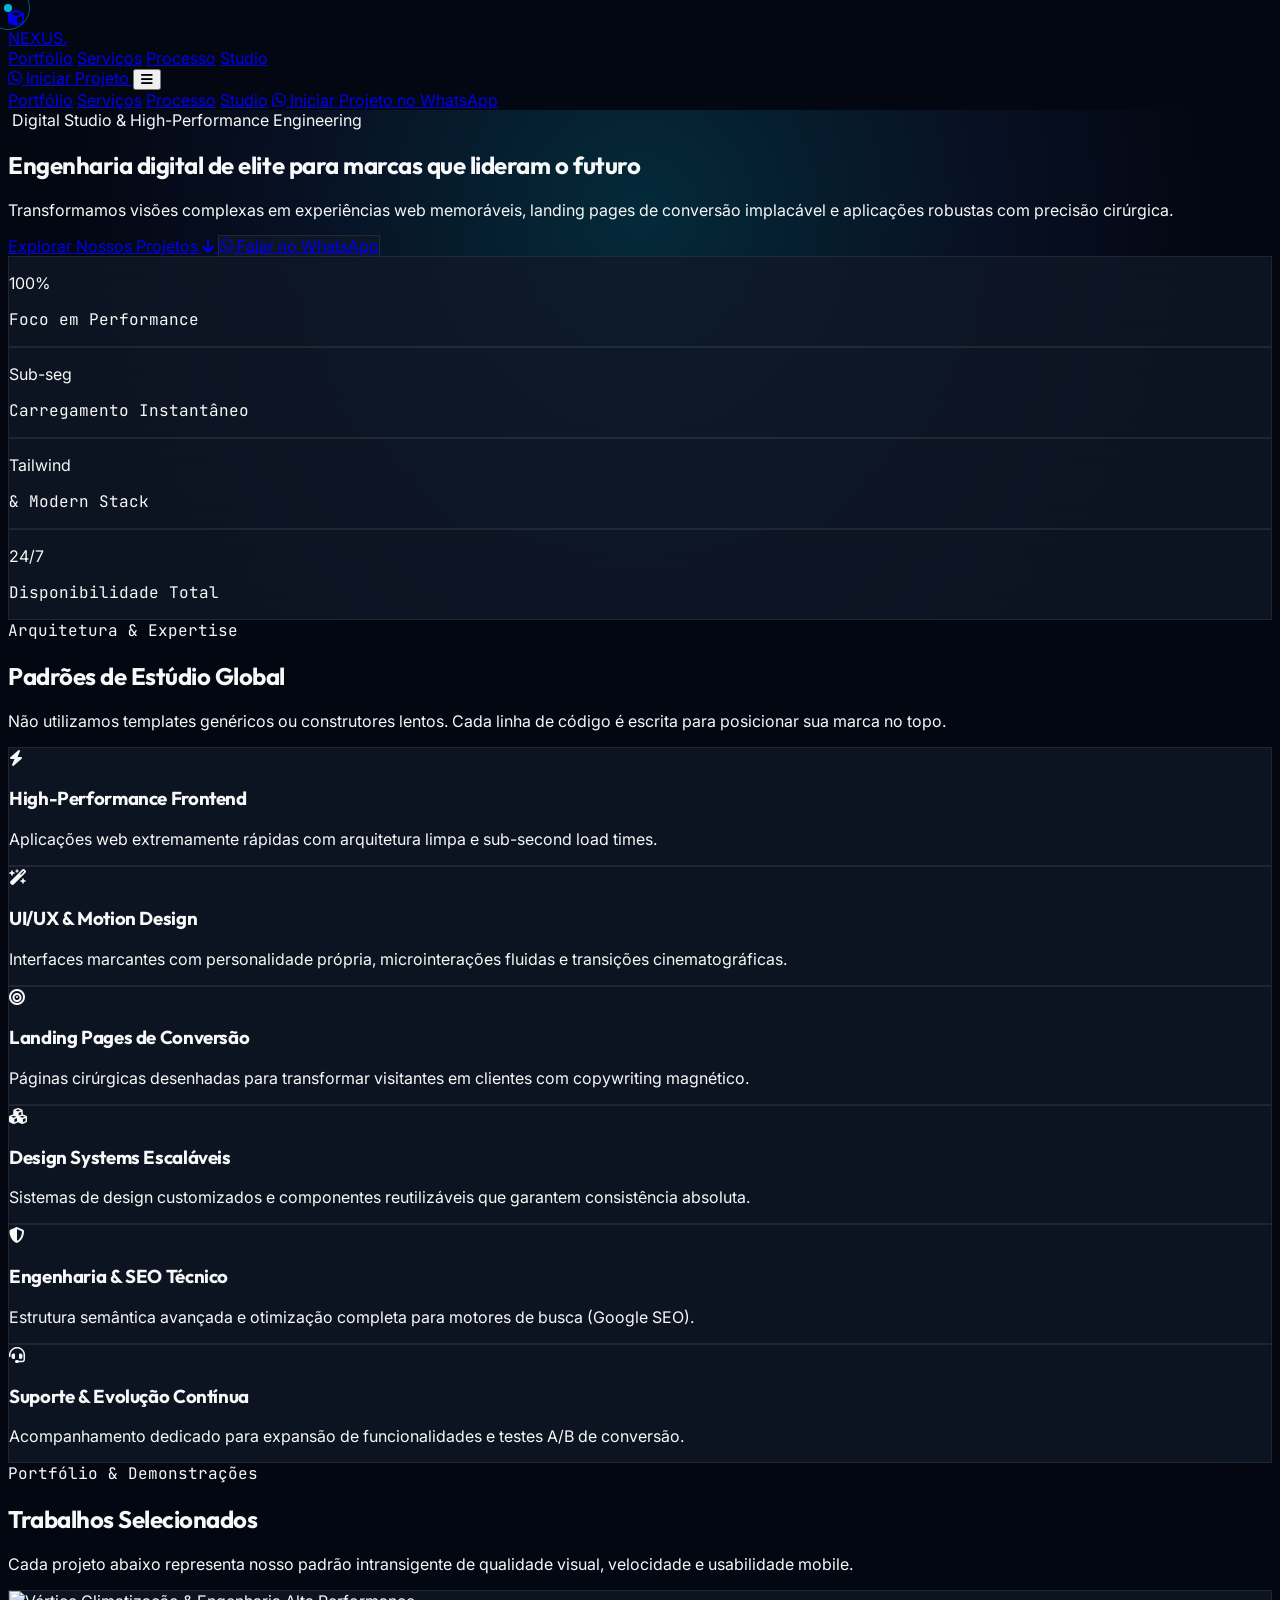
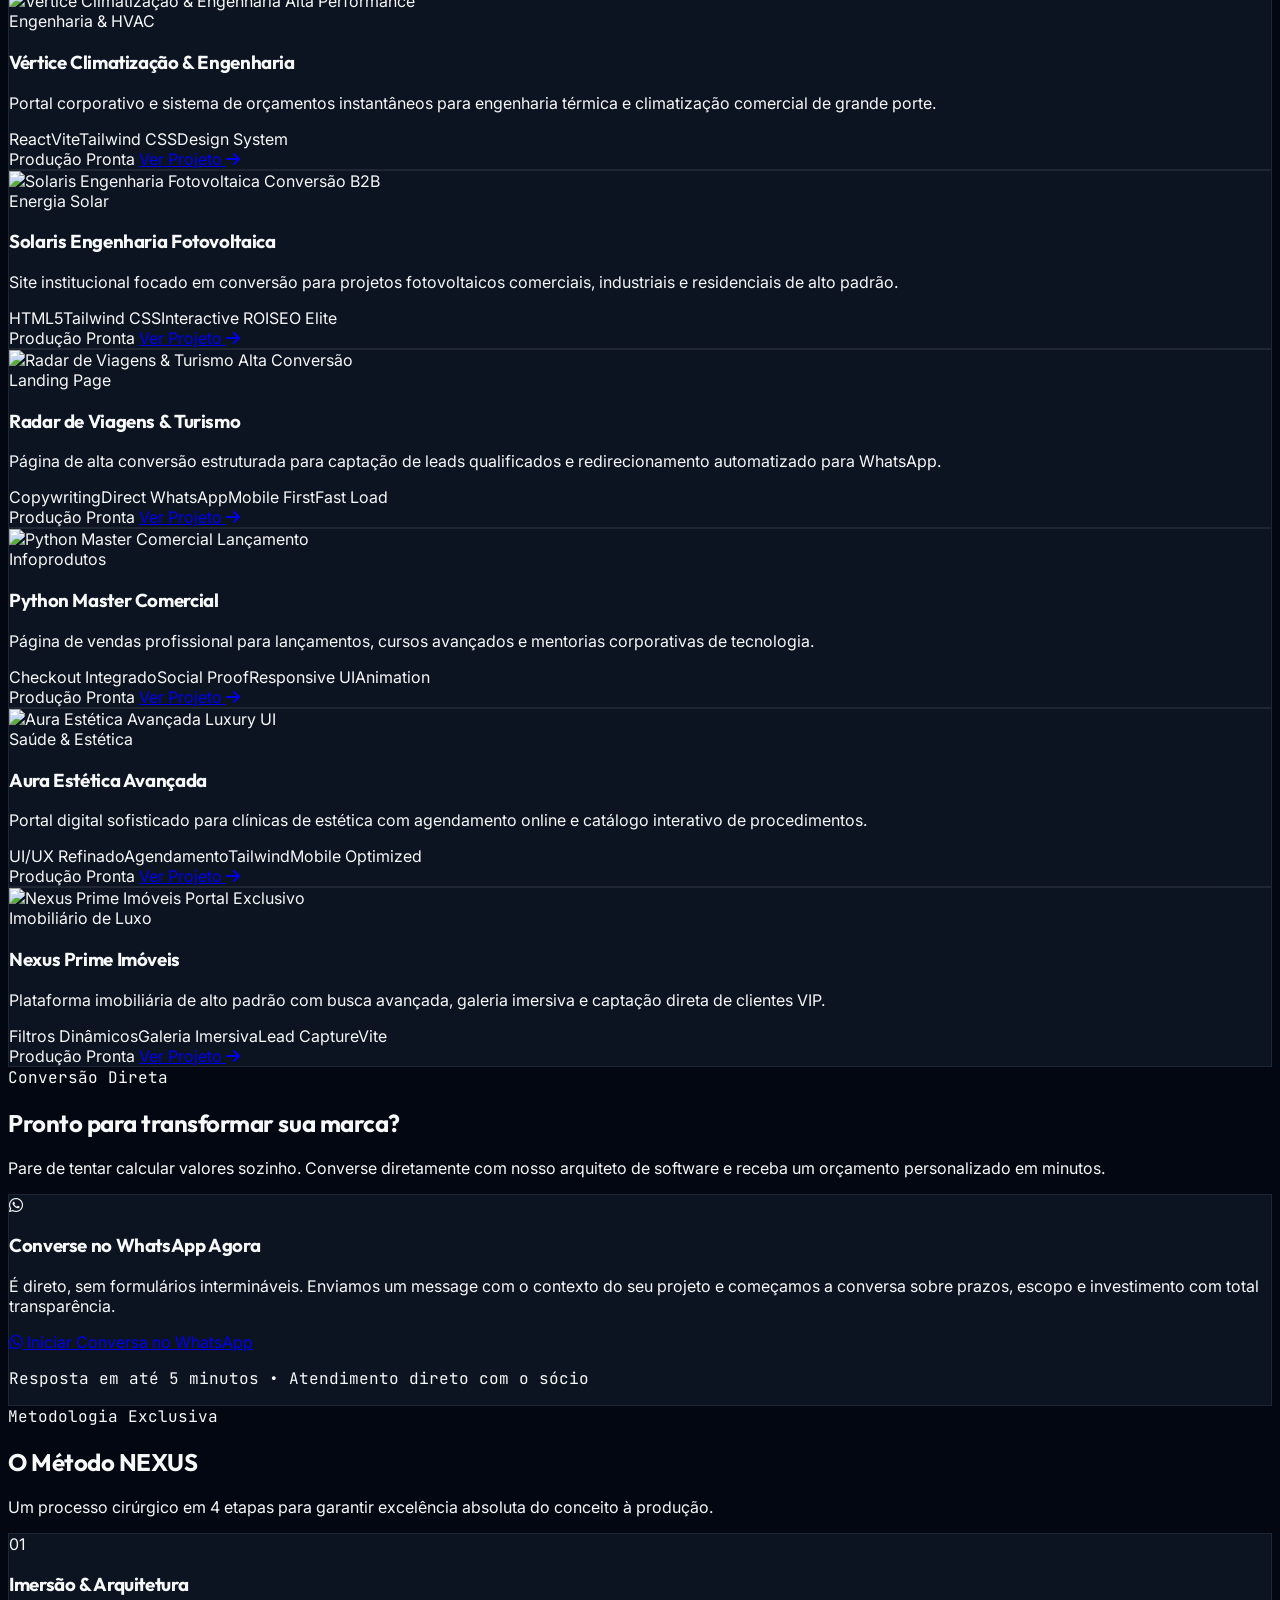
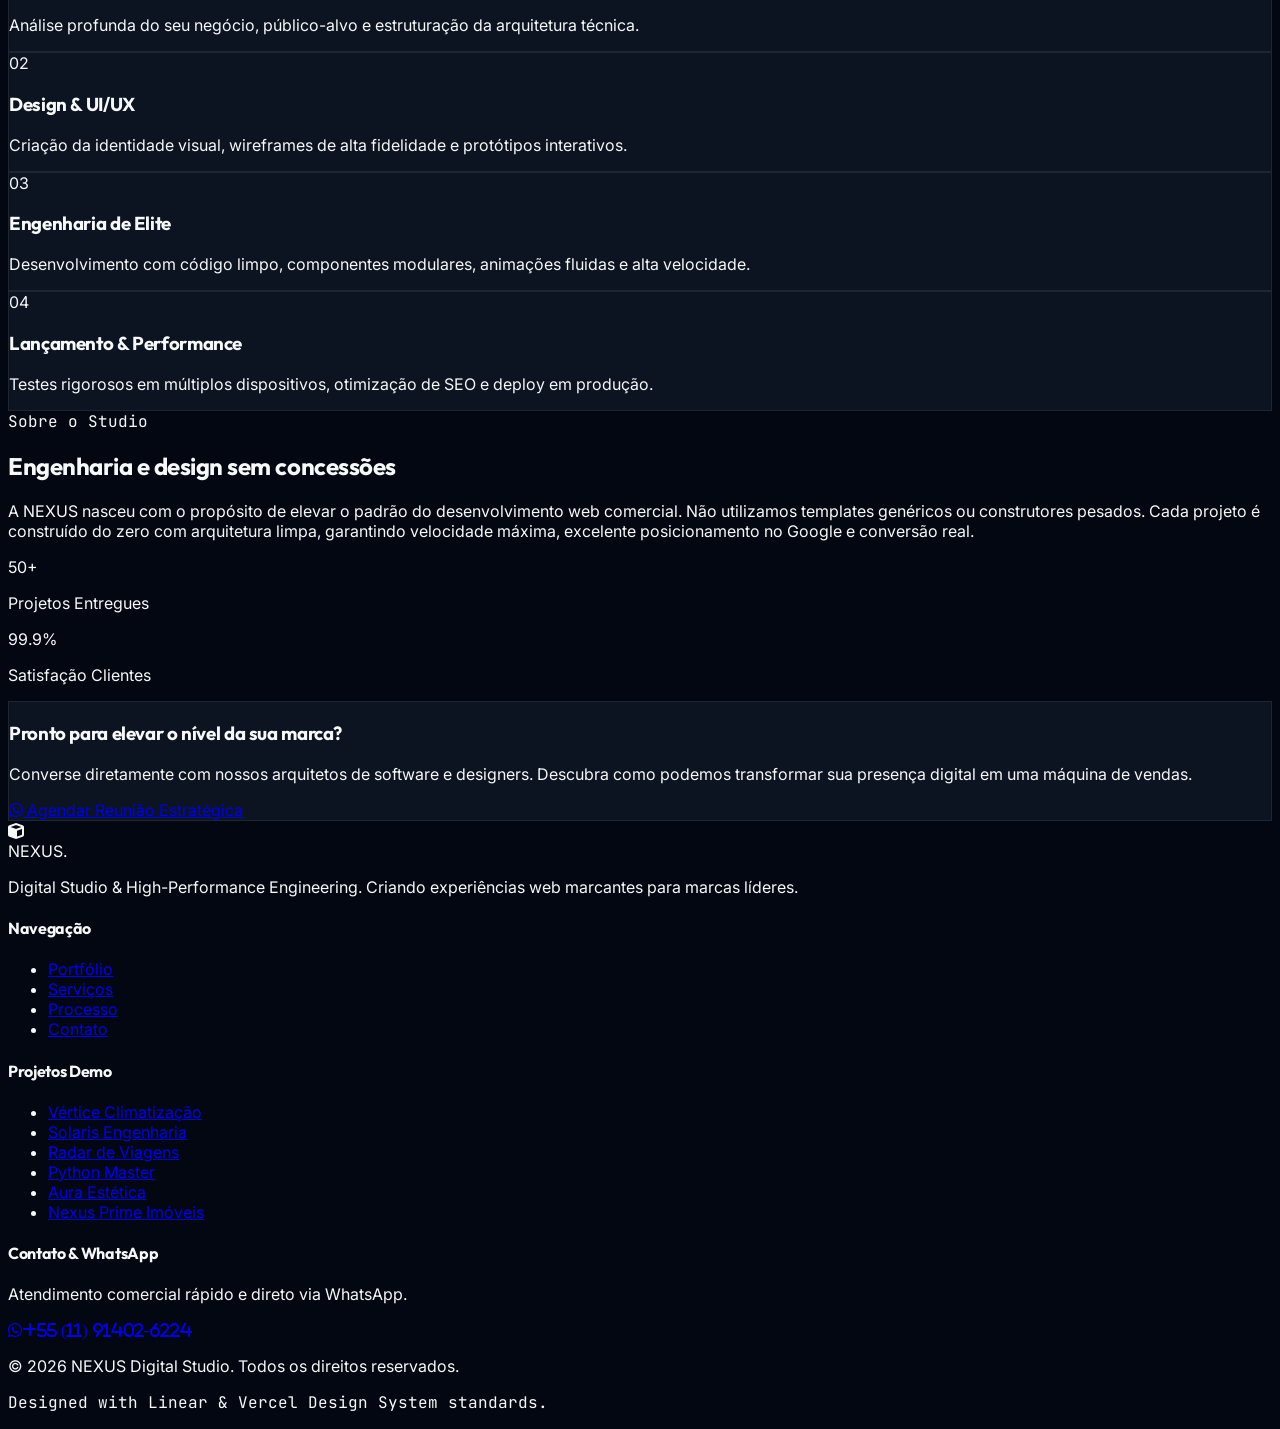
==== index.html @ 8cf9ebc6 "implementacao e publicacao" ====
<!DOCTYPE html>
<html lang="pt-BR" class="scroll-smooth">
<head>
    <meta charset="UTF-8">
    <meta name="viewport" content="width=device-width, initial-scale=1.0">
    <title>NEXUS — Digital Studio & High-Performance Engineering</title>
    <!-- Tailwind CSS v3 via CDN -->
    <script src="https://cdn.tailwindcss.com"></script>
    <!-- FontAwesome 6 -->
    <link rel="stylesheet" href="https://cdnjs.cloudflare.com/ajax/libs/font-awesome/6.4.0/css/all.min.css">
    <!-- GSAP & ScrollTrigger -->
    <script src="https://cdnjs.cloudflare.com/ajax/libs/gsap/3.12.2/gsap.min.js"></script>
    <script src="https://cdnjs.cloudflare.com/ajax/libs/gsap/3.12.2/ScrollTrigger.min.js"></script>
    <!-- Three.js for 3D Space & Moon Environment -->
    <script src="https://cdnjs.cloudflare.com/ajax/libs/three.js/r128/three.min.js"></script>
    <!-- Custom CSS -->
    <link rel="stylesheet" href="./css/main.css">
</head>
<body class="bg-nexus-950 text-slate-100 antialiased selection:bg-cyan-500 selection:text-white">

    <!-- Custom Cinematic Cursor -->
    <div class="cursor-dot"></div>
    <div class="cursor-ring"></div>

    <!-- Ambient Background Glows -->
    <div class="ambient-blob w-[600px] h-[600px] bg-cyan-500 rounded-full top-[-200px] left-[-200px]"></div>
    <div class="ambient-blob w-[500px] h-[500px] bg-blue-600 rounded-full top-[40%] right-[-200px]"></div>

    <!-- Header / Navigation -->
    <header class="fixed top-0 left-0 right-0 z-50 bg-[#030712]/80 backdrop-blur-xl border-b border-white/5">
        <div class="max-w-7xl mx-auto px-6 h-20 flex items-center justify-between">
            <a href="#" class="flex items-center gap-3 group">
                <div class="w-10 h-10 rounded-xl bg-gradient-to-tr from-cyan-500 to-blue-600 flex items-center justify-center shadow-lg shadow-cyan-500/20 group-hover:scale-105 transition">
                    <i class="fa-solid fa-cube text-white text-lg"></i>
                </div>
                <span class="text-xl font-extrabold tracking-tight text-white font-heading">NEXUS<span class="text-cyan-400">.</span></span>
            </a>
            
            <nav class="hidden md:flex items-center gap-8 text-sm font-medium text-slate-300">
                <a href="#projetos" class="hover:text-cyan-400 transition">Portfólio</a>
                <a href="#servicos" class="hover:text-cyan-400 transition">Serviços</a>
                <a href="#processo" class="hover:text-cyan-400 transition">Processo</a>
                <a href="#studio" class="hover:text-cyan-400 transition">Studio</a>
            </nav>

            <div class="flex items-center gap-4">
                <a href="https://wa.me/5511914026224?text=Olá!%20Gostaria%20de%20solicitar%20um%20orçamento%20com%20a%20Nexus%20Digital." target="_blank" class="hidden sm:flex items-center gap-2 bg-cyan-500 hover:bg-cyan-400 text-slate-950 font-bold px-5 py-2.5 rounded-xl text-sm shadow-lg shadow-cyan-500/20 transition">
                    <i class="fa-brands fa-whatsapp text-lg"></i> Iniciar Projeto
                </a>
                <button id="mobile-menu-btn" class="md:hidden text-slate-300 hover:text-white p-2">
                    <i class="fa-solid fa-bars text-xl"></i>
                </button>
            </div>
        </div>

        <!-- Mobile Menu Dropdown -->
        <div id="mobile-menu" class="hidden md:hidden bg-[#0b0f19] border-b border-white/10 px-6 py-6 space-y-4">
            <a href="#projetos" class="block text-slate-300 hover:text-cyan-400 transition font-medium">Portfólio</a>
            <a href="#servicos" class="block text-slate-300 hover:text-cyan-400 transition font-medium">Serviços</a>
            <a href="#processo" class="block text-slate-300 hover:text-cyan-400 transition font-medium">Processo</a>
            <a href="#studio" class="block text-slate-300 hover:text-cyan-400 transition font-medium">Studio</a>
            <a href="https://wa.me/5511914026224?text=Olá!%20Gostaria%20de%20solicitar%20um%20orçamento%20com%20a%20Nexus%20Digital." target="_blank" class="flex items-center justify-center gap-2 bg-cyan-500 text-slate-950 font-bold px-5 py-3 rounded-xl text-sm w-full mt-4">
                <i class="fa-brands fa-whatsapp text-lg"></i> Iniciar Projeto no WhatsApp
            </a>
        </div>
    </header>

    <!-- Hero Section -->
    <section class="pt-36 pb-28 md:pt-48 md:pb-36 hero-glow relative overflow-hidden">
        <div class="max-w-7xl mx-auto px-6 text-center relative z-10">
            <div class="inline-flex items-center gap-2 bg-cyan-500/10 border border-cyan-500/20 text-cyan-300 text-xs font-semibold px-4 py-1.5 rounded-full mb-6 animate-fade-in">
                <i class="fa-solid fa-sparkles text-cyan-400"></i> Digital Studio & High-Performance Engineering
            </div>
            <h1 class="text-4xl sm:text-6xl md:text-7xl font-extrabold tracking-tight text-white max-w-5xl mx-auto leading-[1.1] font-heading animate-fade-in">
                Engenharia digital de elite para marcas que <span class="text-transparent bg-clip-text bg-gradient-to-r from-cyan-400 via-blue-500 to-indigo-500">lideram o futuro</span>
            </h1>
            <p class="text-lg md:text-xl text-slate-400 max-w-2xl mx-auto mt-6 leading-relaxed animate-fade-in" style="animation-delay: 0.2s;">
                Transformamos visões complexas em experiências web memoráveis, landing pages de conversão implacável e aplicações robustas com precisão cirúrgica.
            </p>
            <div class="mt-10 flex flex-col sm:flex-row justify-center gap-4 animate-fade-in" style="animation-delay: 0.4s;">
                <a href="#projetos" class="bg-cyan-500 hover:bg-cyan-400 text-slate-950 font-bold px-8 py-4 rounded-xl shadow-xl shadow-cyan-500/20 transition flex items-center justify-center gap-2">
                    Explorar Nossos Projetos <i class="fa-solid fa-arrow-down text-xs"></i>
                </a>
                <a href="https://wa.me/5511914026224?text=Olá!%20Gostaria%20de%20falar%20sobre%20um%20projeto%20com%20a%20Nexus%20Digital." target="_blank" class="card-glass hover:border-cyan-500/50 text-slate-200 font-semibold px-8 py-4 rounded-xl transition flex items-center justify-center gap-2">
                    <i class="fa-brands fa-whatsapp text-cyan-400 text-lg"></i> Falar no WhatsApp
                </a>
            </div>

            <!-- Stats Bar -->
            <div class="mt-20 grid grid-cols-2 md:grid-cols-4 gap-6 max-w-4xl mx-auto pt-10 border-t border-white/10 reveal-on-scroll">
                <div class="card-glass p-6 rounded-2xl text-center">
                    <p class="text-3xl md:text-4xl font-extrabold text-white font-heading">100%</p>
                    <p class="text-xs text-slate-400 mt-2 uppercase tracking-wider font-mono">Foco em Performance</p>
                </div>
                <div class="card-glass p-6 rounded-2xl text-center">
                    <p class="text-3xl md:text-4xl font-extrabold text-cyan-400 font-heading">Sub-seg</p>
                    <p class="text-xs text-slate-400 mt-2 uppercase tracking-wider font-mono">Carregamento Instantâneo</p>
                </div>
                <div class="card-glass p-6 rounded-2xl text-center">
                    <p class="text-3xl md:text-4xl font-extrabold text-blue-400 font-heading">Tailwind</p>
                    <p class="text-xs text-slate-400 mt-2 uppercase tracking-wider font-mono">& Modern Stack</p>
                </div>
                <div class="card-glass p-6 rounded-2xl text-center">
                    <p class="text-3xl md:text-4xl font-extrabold text-indigo-400 font-heading">24/7</p>
                    <p class="text-xs text-slate-400 mt-2 uppercase tracking-wider font-mono">Disponibilidade Total</p>
                </div>
            </div>
        </div>
    </section>

    <!-- Services & Capabilities Section -->
    <section id="servicos" class="py-24 bg-[#0b0f19]/60 border-t border-white/5 relative">
        <div class="max-w-7xl mx-auto px-6">
            <div class="text-center max-w-3xl mx-auto mb-16 reveal-on-scroll">
                <span class="text-xs uppercase tracking-widest text-cyan-400 font-semibold font-mono">Arquitetura & Expertise</span>
                <h2 class="text-3xl md:text-5xl font-extrabold text-white mt-2 font-heading">Padrões de Estúdio Global</h2>
                <p class="text-slate-400 mt-4 text-base">Não utilizamos templates genéricos ou construtores lentos. Cada linha de código é escrita para posicionar sua marca no topo.</p>
            </div>

            <div class="grid md:grid-cols-2 lg:grid-cols-3 gap-8">
                <!-- Service 1 -->
                <div class="card-glass p-8 rounded-2xl reveal-on-scroll">
                    <div class="w-12 h-12 rounded-xl bg-cyan-500/10 border border-cyan-500/30 flex items-center justify-center text-cyan-400 text-xl mb-6 shadow-lg shadow-cyan-500/10">
                        <i class="fa-solid fa-bolt"></i>
                    </div>
                    <h3 class="text-xl font-bold text-white font-heading mb-3">High-Performance Frontend</h3>
                    <p class="text-slate-400 text-sm leading-relaxed">Aplicações web extremamente rápidas com arquitetura limpa e sub-second load times.</p>
                </div>

                <!-- Service 2 -->
                <div class="card-glass p-8 rounded-2xl reveal-on-scroll" style="transition-delay: 0.1s;">
                    <div class="w-12 h-12 rounded-xl bg-blue-500/10 border border-blue-500/30 flex items-center justify-center text-blue-400 text-xl mb-6 shadow-lg shadow-blue-500/10">
                        <i class="fa-solid fa-wand-magic-sparkles"></i>
                    </div>
                    <h3 class="text-xl font-bold text-white font-heading mb-3">UI/UX & Motion Design</h3>
                    <p class="text-slate-400 text-sm leading-relaxed">Interfaces marcantes com personalidade própria, microinterações fluidas e transições cinematográficas.</p>
                </div>

                <!-- Service 3 -->
                <div class="card-glass p-8 rounded-2xl reveal-on-scroll" style="transition-delay: 0.2s;">
                    <div class="w-12 h-12 rounded-xl bg-indigo-500/10 border border-indigo-500/30 flex items-center justify-center text-indigo-400 text-xl mb-6 shadow-lg shadow-indigo-500/10">
                        <i class="fa-solid fa-bullseye"></i>
                    </div>
                    <h3 class="text-xl font-bold text-white font-heading mb-3">Landing Pages de Conversão</h3>
                    <p class="text-slate-400 text-sm leading-relaxed">Páginas cirúrgicas desenhadas para transformar visitantes em clientes com copywriting magnético.</p>
                </div>

                <!-- Service 4 -->
                <div class="card-glass p-8 rounded-2xl reveal-on-scroll">
                    <div class="w-12 h-12 rounded-xl bg-purple-500/10 border border-purple-500/30 flex items-center justify-center text-purple-400 text-xl mb-6 shadow-lg shadow-purple-500/10">
                        <i class="fa-solid fa-cubes"></i>
                    </div>
                    <h3 class="text-xl font-bold text-white font-heading mb-3">Design Systems Escaláveis</h3>
                    <p class="text-slate-400 text-sm leading-relaxed">Sistemas de design customizados e componentes reutilizáveis que garantem consistência absoluta.</p>
                </div>

                <!-- Service 5 -->
                <div class="card-glass p-8 rounded-2xl reveal-on-scroll" style="transition-delay: 0.1s;">
                    <div class="w-12 h-12 rounded-xl bg-emerald-500/10 border border-emerald-500/30 flex items-center justify-center text-emerald-400 text-xl mb-6 shadow-lg shadow-emerald-500/10">
                        <i class="fa-solid fa-shield-halved"></i>
                    </div>
                    <h3 class="text-xl font-bold text-white font-heading mb-3">Engenharia & SEO Técnico</h3>
                    <p class="text-slate-400 text-sm leading-relaxed">Estrutura semântica avançada e otimização completa para motores de busca (Google SEO).</p>
                </div>

                <!-- Service 6 -->
                <div class="card-glass p-8 rounded-2xl reveal-on-scroll" style="transition-delay: 0.2s;">
                    <div class="w-12 h-12 rounded-xl bg-amber-500/10 border border-amber-500/30 flex items-center justify-center text-amber-400 text-xl mb-6 shadow-lg shadow-amber-500/10">
                        <i class="fa-solid fa-headset"></i>
                    </div>
                    <h3 class="text-xl font-bold text-white font-heading mb-3">Suporte & Evolução Contínua</h3>
                    <p class="text-slate-400 text-sm leading-relaxed">Acompanhamento dedicado para expansão de funcionalidades e testes A/B de conversão.</p>
                </div>
            </div>
        </div>
    </section>

    <!-- Projects Showcase Section -->
    <section id="projetos" class="py-24 border-t border-white/5 relative">
        <div class="max-w-7xl mx-auto px-6">
            <div class="flex flex-col md:flex-row md:items-end justify-between mb-16 reveal-on-scroll">
                <div>
                    <span class="text-xs uppercase tracking-widest text-cyan-400 font-semibold font-mono">Portfólio & Demonstrações</span>
                    <h2 class="text-3xl md:text-5xl font-extrabold text-white mt-2 font-heading">Trabalhos Selecionados</h2>
                </div>
                <p class="text-slate-400 max-w-md mt-4 md:mt-0 text-sm">
                    Cada projeto abaixo representa nosso padrão intransigente de qualidade visual, velocidade e usabilidade mobile.
                </p>
            </div>

            <!-- Dynamically Rendered Projects Grid -->
            <div id="projects-grid" class="grid md:grid-cols-2 lg:grid-cols-3 gap-8 reveal-on-scroll">
                <!-- Injected via js/interactions.js -->
            </div>
        </div>
    </section>

    <!-- WhatsApp Direct CTA Section -->
    <section id="contato" class="py-24 bg-[#0b0f19]/60 border-t border-white/5 relative">
        <div class="max-w-4xl mx-auto px-6">
            <div class="text-center max-w-2xl mx-auto mb-16 reveal-on-scroll">
                <span class="text-xs uppercase tracking-widest text-cyan-400 font-semibold font-mono">Conversão Direta</span>
                <h2 class="text-3xl md:text-5xl font-extrabold text-white mt-2 font-heading">Pronto para transformar sua marca?</h2>
                <p class="text-slate-400 mt-4 text-base">Pare de tentar calcular valores sozinho. Converse diretamente com nosso arquiteto de software e receba um orçamento personalizado em minutos.</p>
            </div>

            <div class="card-glass p-8 md:p-12 rounded-3xl text-center reveal-on-scroll">
                <div class="w-20 h-20 rounded-2xl bg-cyan-500/10 border border-cyan-500/30 flex items-center justify-center text-cyan-400 text-4xl mx-auto mb-8 shadow-lg shadow-cyan-500/20">
                    <i class="fa-brands fa-whatsapp"></i>
                </div>
                <h3 class="text-2xl md:text-3xl font-extrabold text-white font-heading mb-4">Converse no WhatsApp Agora</h3>
                <p class="text-slate-400 text-base mb-8 max-w-xl mx-auto leading-relaxed">
                    É direto, sem formulários intermináveis. Enviamos um message com o contexto do seu projeto e começamos a conversa sobre prazos, escopo e investimento com total transparência.
                </p>
                <a href="https://wa.me/5511914026224?text=Olá!%20Gostaria%20de%20solicitar%20um%20orçamento%20para%20meu%20projeto%20com%20a%20Nexus%20Digital." target="_blank" class="inline-flex items-center gap-3 bg-cyan-500 hover:bg-cyan-400 text-slate-950 font-bold px-10 py-5 rounded-xl text-lg shadow-xl shadow-cyan-500/20 transition transform hover:scale-105">
                    <i class="fa-brands fa-whatsapp text-2xl"></i> Iniciar Conversa no WhatsApp
                </a>
                <p class="text-slate-500 text-xs mt-6 font-mono">Resposta em até 5 minutos • Atendimento direto com o sócio</p>
            </div>
        </div>
    </section>

    <!-- Process Section (The NEXUS Method) -->
    <section id="processo" class="py-24 border-t border-white/5 relative">
        <div class="max-w-7xl mx-auto px-6">
            <div class="text-center max-w-2xl mx-auto mb-16 reveal-on-scroll">
                <span class="text-xs uppercase tracking-widest text-cyan-400 font-semibold font-mono">Metodologia Exclusiva</span>
                <h2 class="text-3xl md:text-5xl font-extrabold text-white mt-2 font-heading">O Método NEXUS</h2>
                <p class="text-slate-400 mt-4 text-base">Um processo cirúrgico em 4 etapas para garantir excelência absoluta do conceito à produção.</p>
            </div>

            <div class="grid md:grid-cols-4 gap-8">
                <!-- Step 1 -->
                <div class="card-glass p-8 rounded-2xl relative reveal-on-scroll">
                    <span class="text-4xl font-black text-cyan-500/20 font-heading absolute top-4 right-6">01</span>
                    <h3 class="text-lg font-bold text-white font-heading mb-3 mt-4">Imersão & Arquitetura</h3>
                    <p class="text-slate-400 text-sm leading-relaxed">Análise profunda do seu negócio, público-alvo e estruturação da arquitetura técnica.</p>
                </div>

                <!-- Step 2 -->
                <div class="card-glass p-8 rounded-2xl relative reveal-on-scroll" style="transition-delay: 0.1s;">
                    <span class="text-4xl font-black text-blue-500/20 font-heading absolute top-4 right-6">02</span>
                    <h3 class="text-lg font-bold text-white font-heading mb-3 mt-4">Design & UI/UX</h3>
                    <p class="text-slate-400 text-sm leading-relaxed">Criação da identidade visual, wireframes de alta fidelidade e protótipos interativos.</p>
                </div>

                <!-- Step 3 -->
                <div class="card-glass p-8 rounded-2xl relative reveal-on-scroll" style="transition-delay: 0.2s;">
                    <span class="text-4xl font-black text-indigo-500/20 font-heading absolute top-4 right-6">03</span>
                    <h3 class="text-lg font-bold text-white font-heading mb-3 mt-4">Engenharia de Elite</h3>
                    <p class="text-slate-400 text-sm leading-relaxed">Desenvolvimento com código limpo, componentes modulares, animações fluidas e alta velocidade.</p>
                </div>

                <!-- Step 4 -->
                <div class="card-glass p-8 rounded-2xl relative reveal-on-scroll" style="transition-delay: 0.3s;">
                    <span class="text-4xl font-black text-emerald-500/20 font-heading absolute top-4 right-6">04</span>
                    <h3 class="text-lg font-bold text-white font-heading mb-3 mt-4">Lançamento & Performance</h3>
                    <p class="text-slate-400 text-sm leading-relaxed">Testes rigorosos em múltiplos dispositivos, otimização de SEO e deploy em produção.</p>
                </div>
            </div>
        </div>
    </section>

    <!-- Studio Section -->
    <section id="studio" class="py-24 bg-[#0b0f19]/60 border-t border-white/5 relative">
        <div class="max-w-7xl mx-auto px-6">
            <div class="grid lg:grid-cols-2 gap-12 items-center">
                <div class="space-y-6 reveal-on-scroll">
                    <span class="text-xs uppercase tracking-widest text-cyan-400 font-semibold font-mono">Sobre o Studio</span>
                    <h2 class="text-3xl md:text-5xl font-extrabold text-white font-heading leading-tight">Engenharia e design sem concessões</h2>
                    <p class="text-slate-400 text-base leading-relaxed">
                        A NEXUS nasceu com o propósito de elevar o padrão do desenvolvimento web comercial. Não utilizamos templates genéricos ou construtores pesados. Cada projeto é construído do zero com arquitetura limpa, garantindo velocidade máxima, excelente posicionamento no Google e conversão real.
                    </p>
                    <div class="flex items-center gap-6 pt-4">
                        <div>
                            <p class="text-3xl font-extrabold text-white font-heading">50+</p>
                            <p class="text-xs text-slate-400 mt-1 uppercase">Projetos Entregues</p>
                        </div>
                        <div class="w-px h-12 bg-white/10"></div>
                        <div>
                            <p class="text-3xl font-extrabold text-cyan-400 font-heading">99.9%</p>
                            <p class="text-xs text-slate-400 mt-1 uppercase">Satisfação Clientes</p>
                        </div>
                    </div>
                </div>

                <div class="card-glass p-8 md:p-10 rounded-3xl relative reveal-on-scroll">
                    <div class="absolute -top-4 -right-4 w-24 h-24 bg-cyan-500/10 rounded-full blur-xl pointer-events-none"></div>
                    <h3 class="text-2xl font-bold text-white font-heading mb-4">Pronto para elevar o nível da sua marca?</h3>
                    <p class="text-slate-400 text-sm leading-relaxed mb-8">
                        Converse diretamente com nossos arquitetos de software e designers. Descubra como podemos transformar sua presença digital em uma máquina de vendas.
                    </p>
                    <a href="https://wa.me/5511914026224?text=Olá!%20Gostaria%20de%20agendar%20uma%20reunião%20estratégica%20com%20a%20Nexus%20Digital." target="_blank" class="bg-cyan-500 hover:bg-cyan-400 text-slate-950 font-bold px-8 py-4 rounded-xl shadow-xl shadow-cyan-500/20 transition flex items-center justify-center gap-2">
                        <i class="fa-brands fa-whatsapp text-lg"></i> Agendar Reunião Estratégica
                    </a>
                </div>
            </div>
        </div>
    </section>

    <!-- Footer -->
    <footer class="bg-[#030712] border-t border-white/10 py-16">
        <div class="max-w-7xl mx-auto px-6 grid md:grid-cols-4 gap-10 mb-12">
            <div class="space-y-4 md:col-span-1">
                <div class="flex items-center gap-3">
                    <div class="w-9 h-9 rounded-xl bg-gradient-to-tr from-cyan-500 to-blue-600 flex items-center justify-center shadow-lg shadow-cyan-500/20">
                        <i class="fa-solid fa-cube text-white text-base"></i>
                    </div>
                    <span class="text-xl font-extrabold tracking-tight text-white font-heading">NEXUS<span class="text-cyan-400">.</span></span>
                </div>
                <p class="text-slate-400 text-sm leading-relaxed">
                    Digital Studio & High-Performance Engineering. Criando experiências web marcantes para marcas líderes.
                </p>
            </div>

            <div>
                <h4 class="text-white font-bold text-sm mb-4 font-heading">Navegação</h4>
                <ul class="space-y-2.5 text-sm text-slate-400">
                    <li><a href="#projetos" class="hover:text-cyan-400 transition">Portfólio</a></li>
                    <li><a href="#servicos" class="hover:text-cyan-400 transition">Serviços</a></li>
                    <li><a href="#processo" class="hover:text-cyan-400 transition">Processo</a></li>
                    <li><a href="#contato" class="hover:text-cyan-400 transition">Contato</a></li>
                </ul>
            </div>

            <div>
                <h4 class="text-white font-bold text-sm mb-4 font-heading">Projetos Demo</h4>
                <ul class="space-y-2.5 text-sm text-slate-400">
                    <li><a href="./projetos/hvac-demo/index.html" target="_blank" class="hover:text-cyan-400 transition">Vértice Climatização</a></li>
                    <li><a href="./projetos/institucional-solar/index.html" target="_blank" class="hover:text-cyan-400 transition">Solaris Engenharia</a></li>
                    <li><a href="./projetos/landing-whatsapp-viagens/index.html" target="_blank" class="hover:text-cyan-400 transition">Radar de Viagens</a></li>
                    <li><a href="./projetos/vendas-infoproduto/index.html" target="_blank" class="hover:text-cyan-400 transition">Python Master</a></li>
                    <li><a href="./projetos/clinica-estetica/index.html" target="_blank" class="hover:text-cyan-400 transition">Aura Estética</a></li>
                    <li><a href="./projetos/imobiliaria-luxo/index.html" target="_blank" class="hover:text-cyan-400 transition">Nexus Prime Imóveis</a></li>
                </ul>
            </div>

            <div>
                <h4 class="text-white font-bold text-sm mb-4 font-heading">Contato & WhatsApp</h4>
                <p class="text-slate-400 text-sm mb-4">Atendimento comercial rápido e direto via WhatsApp.</p>
                <a href="https://wa.me/5511914026224" target="_blank" class="inline-flex items-center gap-2 bg-cyan-500/10 border border-cyan-500/30 text-cyan-300 font-semibold px-4 py-2.5 rounded-xl text-sm hover:bg-cyan-500/20 transition">
                    <i class="fa-brands fa-whatsapp text-lg">+55 (11) 91402-6224</i>
                </a>
            </div>
        </div>

        <div class="max-w-7xl mx-auto px-6 pt-8 border-t border-white/5 flex flex-col sm:flex-row items-center justify-between text-xs text-slate-500">
            <p>&copy; 2026 NEXUS Digital Studio. Todos os direitos reservados.</p>
            <p class="mt-4 sm:mt-0 font-mono">Designed with Linear & Vercel Design System standards.</p>
        </div>
    </footer>

    <!-- Main JavaScript Entry Point -->
    <script type="module" src="./js/main.js"></script>
</body>
</html>
---- css/main.css ----
@import url('https://fonts.googleapis.com/css2?family=Inter:wght@300;400;500;600;700&family=Outfit:wght@400;500;600;700;800;900&family=JetBrains+Mono:wght@400;500&display=swap');

:root {
    --bg-primary: #030712;
    --bg-surface: #0b0f19;
    --bg-card: rgba(17, 24, 39, 0.75);
    --border-subtle: rgba(255, 255, 255, 0.08);
    --border-hover: rgba(6, 182, 212, 0.4);
    --accent-cyan: #06b6d4;
    --accent-blue: #3b82f6;
    --accent-indigo: #5e6ad2;
    --text-primary: #f7f8f8;
    --text-secondary: #94a3b8;
}

* {
    box-sizing: border-box;
}

html {
    scroll-behavior: smooth;
}

body {
    font-family: 'Inter', system-ui, -apple-system, sans-serif;
    background-color: var(--bg-primary);
    color: var(--text-primary);
    overflow-x: hidden;
}

h1, h2, h3, h4, h5, h6 {
    font-family: 'Outfit', sans-serif;
    letter-spacing: -0.02em;
}

code, pre, .font-mono {
    font-family: 'JetBrains Mono', monospace;
}

/* Custom Scrollbar */
::-webkit-scrollbar {
    width: 6px;
}
::-webkit-scrollbar-track {
    background: #030712;
}
::-webkit-scrollbar-thumb {
    background: linear-gradient(90deg, #0ea5e9, #3b82f6);
    border-radius: 3px;
}

/* Ambient Background Blobs */
.ambient-blob {
    position: absolute;
    filter: blur(120px);
    z-index: 0;
    pointer-events: none;
    opacity: 0.15;
    transition: transform 0.8s cubic-bezier(0.16, 1, 0.3, 1);
}

/* Glassmorphism Cards with Advanced Glow */
.card-glass {
    background: var(--bg-card);
    backdrop-filter: blur(24px);
    -webkit-backdrop-filter: blur(24px);
    border: 1px solid var(--border-subtle);
    transition: all 0.5s cubic-bezier(0.16, 1, 0.3, 1);
    position: relative;
    overflow: hidden;
}

.card-glass::before {
    content: '';
    position: absolute;
    inset: 0;
    background: radial-gradient(800px circle at var(--mouse-x, 0) var(--mouse-y, 0), rgba(6, 182, 212, 0.08), transparent 40%);
    pointer-events: none;
    opacity: 0;
    transition: opacity 0.3s ease;
}

.card-glass:hover::before {
    opacity: 1;
}

.card-glass:hover {
    border-color: var(--border-hover);
    transform: translateY(-6px) scale(1.01);
    box-shadow:
        0 25px 60px rgba(6, 182, 212, 0.15),
        inset 0 1px 0 rgba(255, 255, 255, 0.15);
}

.hero-glow {
    background: radial-gradient(circle at 50% 20%, rgba(6, 182, 212, 0.2) 0%, rgba(59, 130, 246, 0.08) 45%, transparent 75%);
}

/* Custom Cinematic Cursor */
.cursor-dot {
    position: fixed;
    width: 8px;
    height: 8px;
    background: #06b6d4;
    border-radius: 50%;
    pointer-events: none;
    z-index: 99999;
    transform: translate(-50%, -50%);
    transition: transform 0.1s ease-out, background-color 0.2s ease;
}

.cursor-ring {
    position: fixed;
    width: 44px;
    height: 44px;
    border: 1px solid rgba(6, 182, 212, 0.5);
    border-radius: 50%;
    pointer-events: none;
    z-index: 99998;
    transform: translate(-50%, -50%);
    transition: transform 0.15s cubic-bezier(0.16, 1, 0.3, 1), border-color 0.3s ease, background-color 0.3s ease;
}

/* Scroll Progress Bar */
.scroll-progress {
    position: fixed;
    top: 0;
    left: 0;
    height: 3px;
    width: 0%;
    background: linear-gradient(90deg, #06b6d4, #3b82f6, #6366f1);
    z-index: 1000;
    transition: width 0.1s linear;
}

/* Magnetic Button Effect */
.magnetic-btn {
    transition: transform 0.3s cubic-bezier(0.16, 1, 0.3, 1);
}

@media (max-width: 768px) {
    .cursor-dot, .cursor-ring { display: none !important; }
}
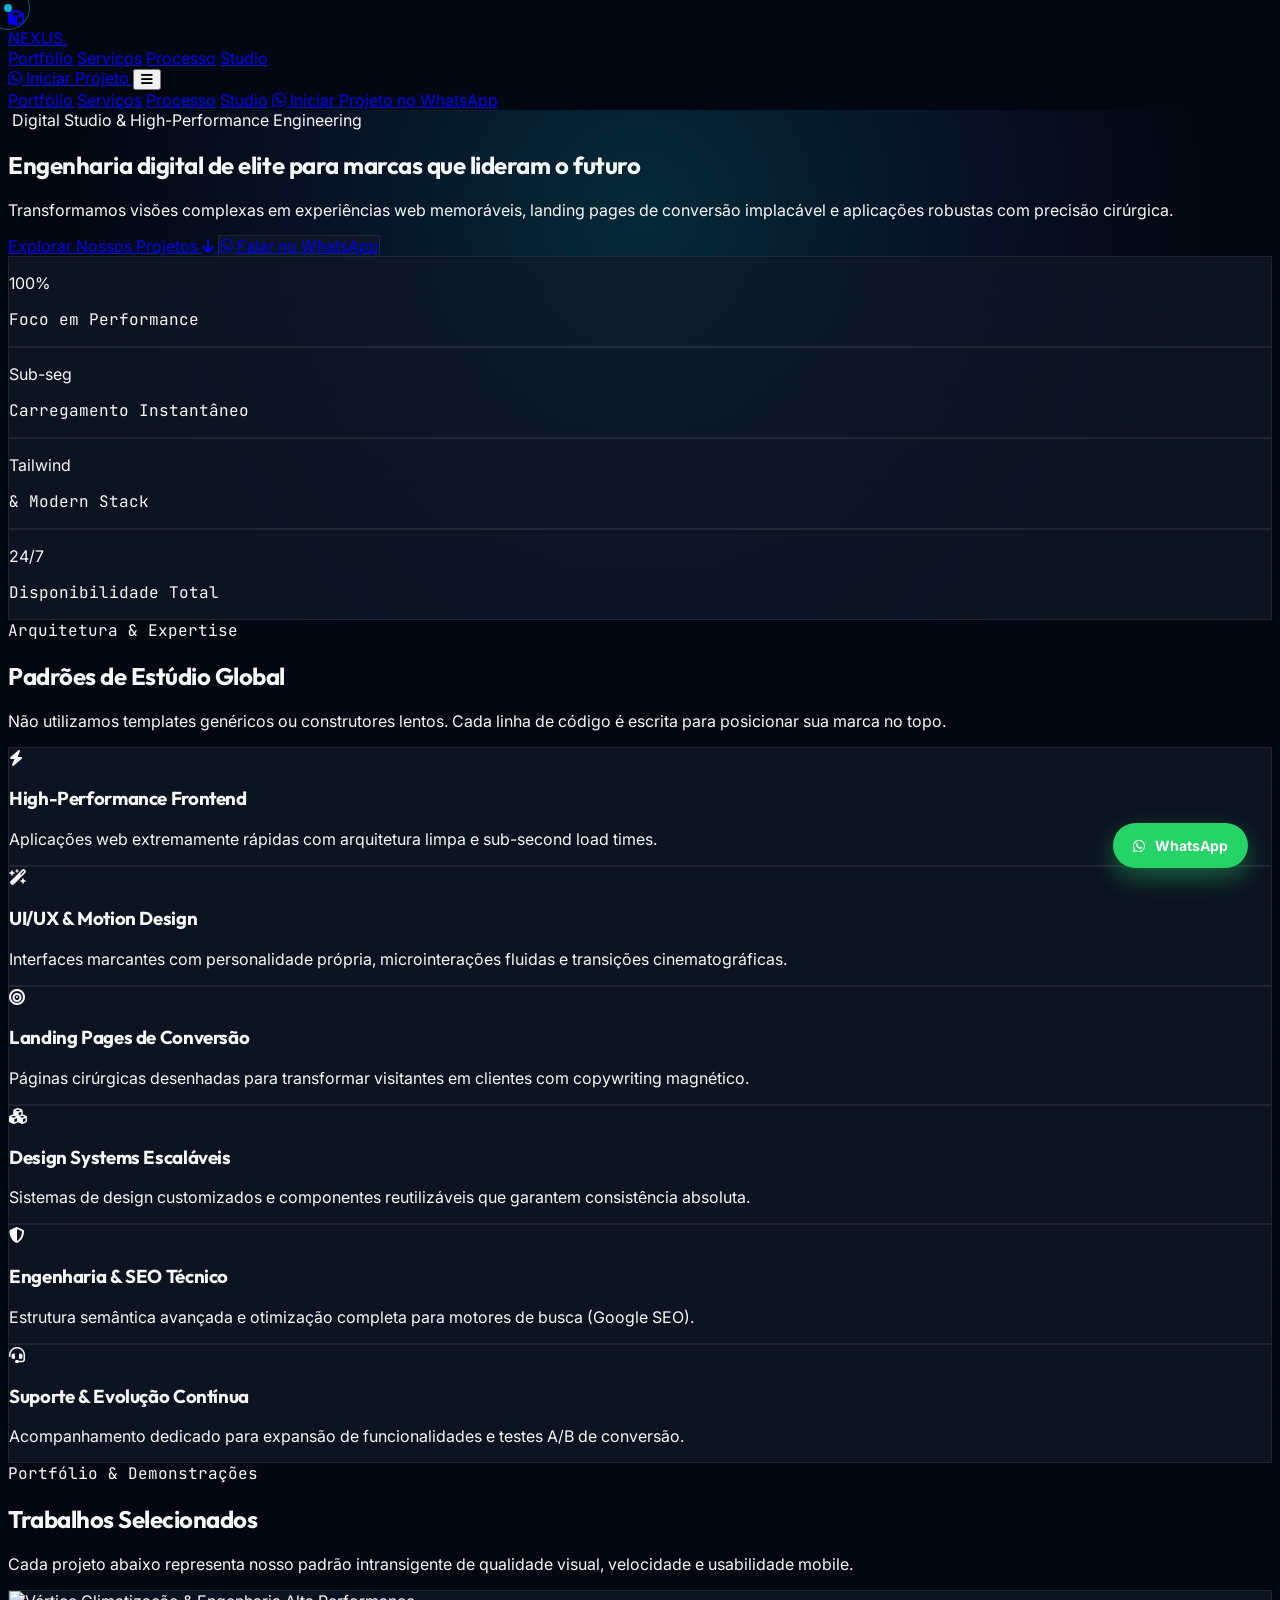
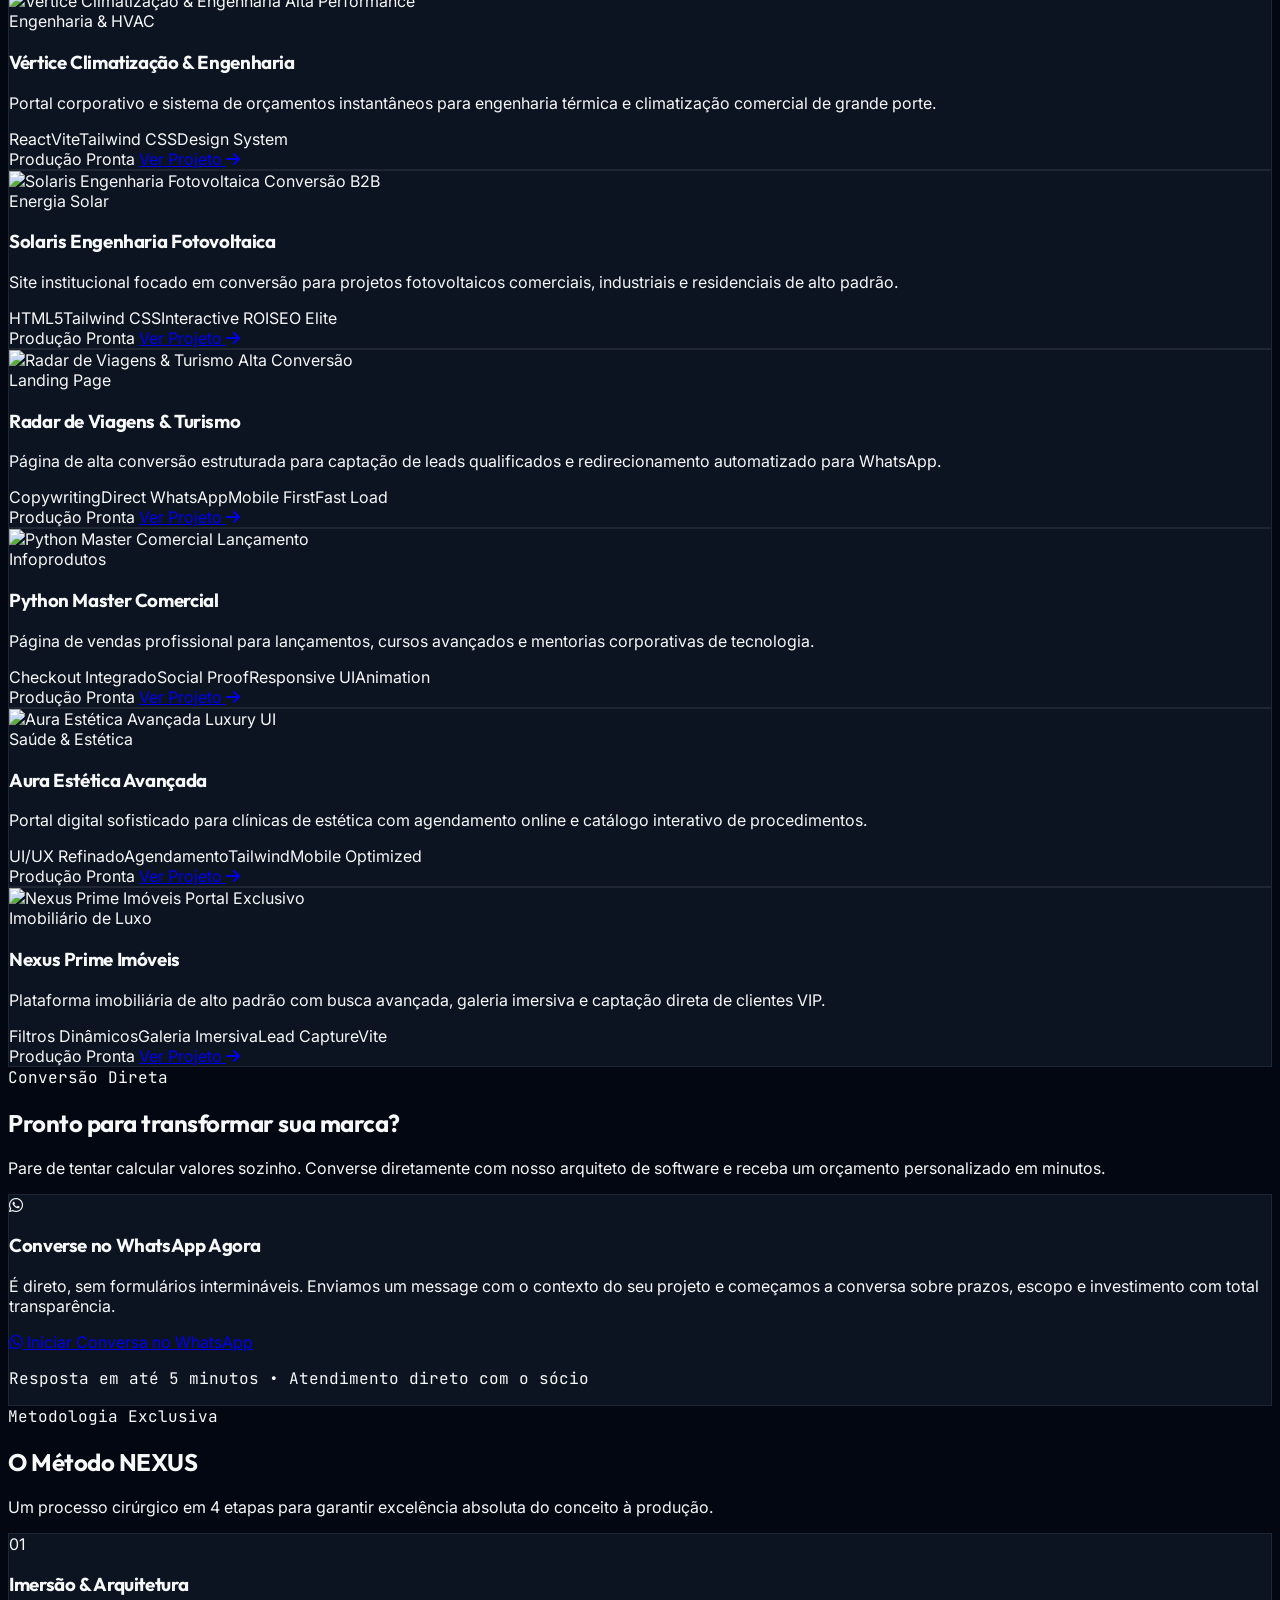
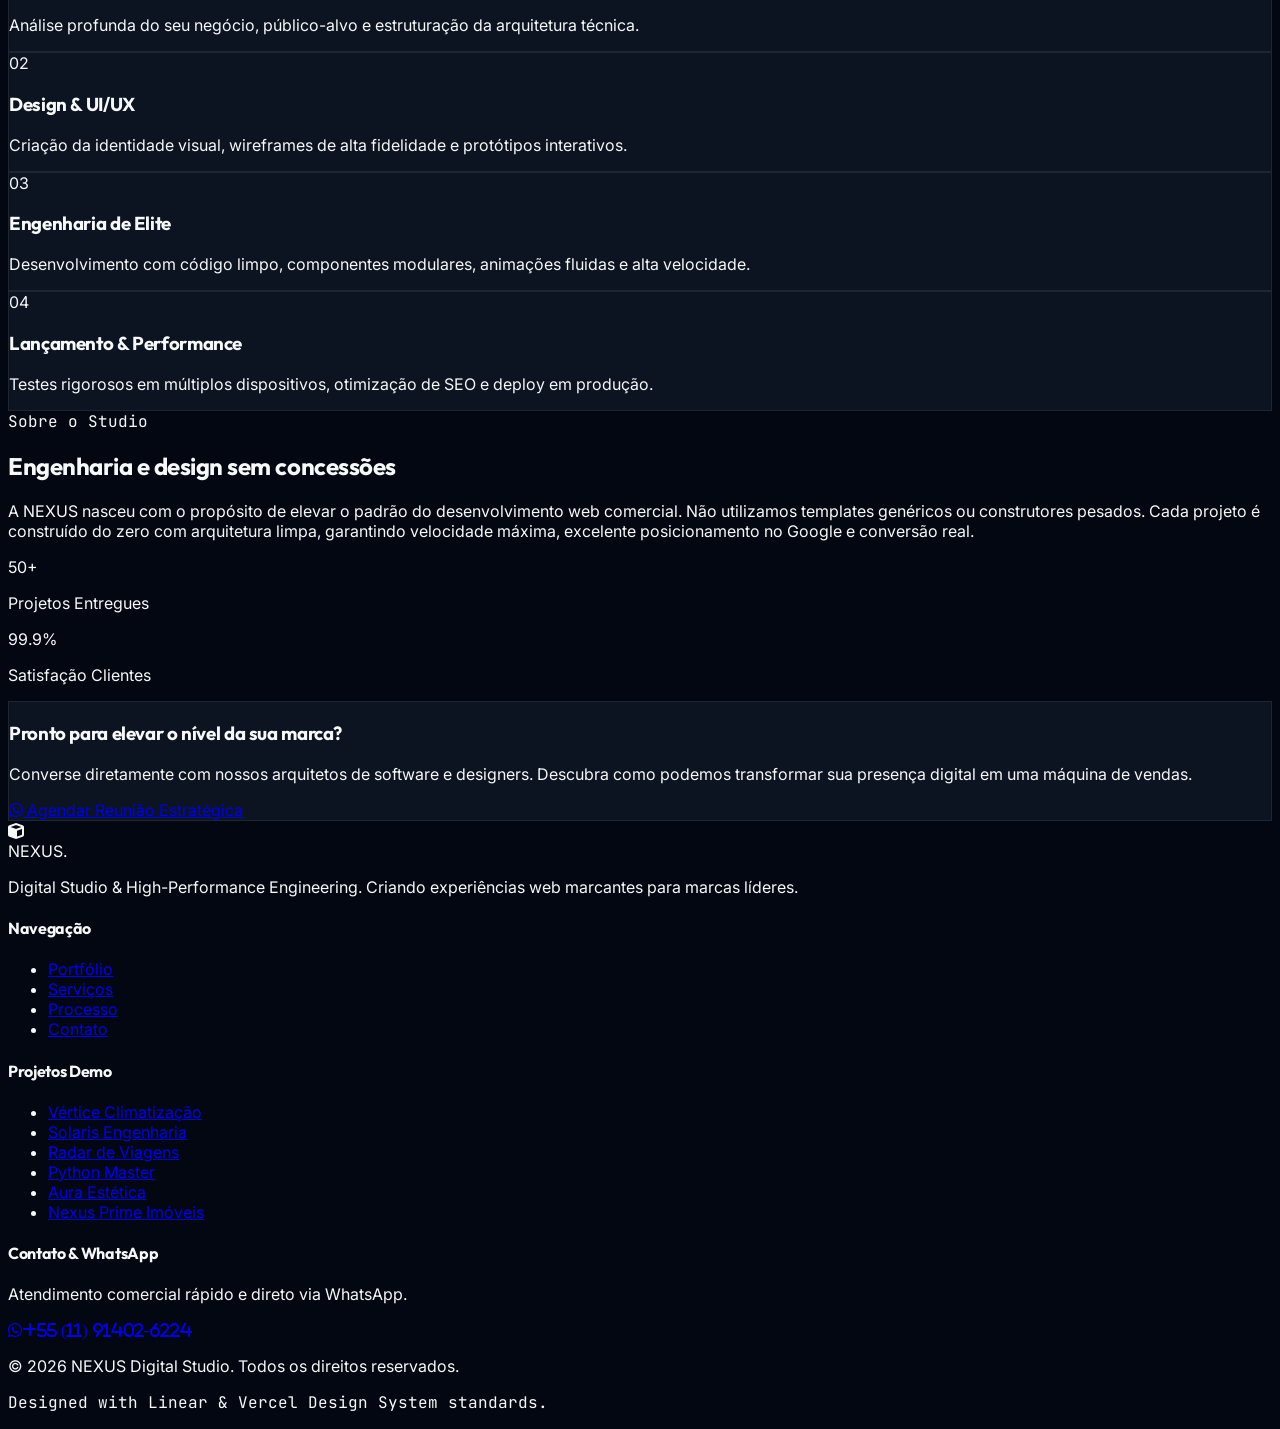
==== commit dcfd0e0c: "correcao" ====
--- a/index.html
+++ b/index.html
@@ -2,7 +2,9 @@
 <html lang="pt-BR" class="scroll-smooth">
 <head>
     <meta charset="UTF-8">
-    <meta name="viewport" content="width=device-width, initial-scale=1.0">
+    <meta name="viewport" content="width=device-width, initial-scale=1.0, viewport-fit=cover">
+    <meta name="mobile-web-app-capable" content="yes">
+    <meta name="theme-color" content="#030712">
     <title>NEXUS — Digital Studio & High-Performance Engineering</title>
     <!-- Tailwind CSS v3 via CDN -->
     <script src="https://cdn.tailwindcss.com"></script>
@@ -28,7 +30,9 @@
 
     <!-- Header / Navigation -->
     <header class="fixed top-0 left-0 right-0 z-50 bg-[#030712]/80 backdrop-blur-xl border-b border-white/5">
-        <div class="max-w-7xl mx-auto px-6 h-20 flex items-center justify-between">
+        <!-- Mobile Menu Overlay -->
+        <div id="mobile-menu-overlay" class="fixed inset-0 bg-black/50 backdrop-blur-sm z-40 hidden md:hidden"></div>
+        <div class="max-w-7xl mx-auto px-4 sm:px-6 h-20 flex items-center justify-between">
             <a href="#" class="flex items-center gap-3 group">
                 <div class="w-10 h-10 rounded-xl bg-gradient-to-tr from-cyan-500 to-blue-600 flex items-center justify-center shadow-lg shadow-cyan-500/20 group-hover:scale-105 transition">
                     <i class="fa-solid fa-cube text-white text-lg"></i>
@@ -67,7 +71,7 @@
 
     <!-- Hero Section -->
     <section class="pt-36 pb-28 md:pt-48 md:pb-36 hero-glow relative overflow-hidden">
-        <div class="max-w-7xl mx-auto px-6 text-center relative z-10">
+        <div class="max-w-7xl mx-auto px-4 sm:px-6 text-center relative z-10">
             <div class="inline-flex items-center gap-2 bg-cyan-500/10 border border-cyan-500/20 text-cyan-300 text-xs font-semibold px-4 py-1.5 rounded-full mb-6 animate-fade-in">
                 <i class="fa-solid fa-sparkles text-cyan-400"></i> Digital Studio & High-Performance Engineering
             </div>
@@ -110,7 +114,7 @@
 
     <!-- Services & Capabilities Section -->
     <section id="servicos" class="py-24 bg-[#0b0f19]/60 border-t border-white/5 relative">
-        <div class="max-w-7xl mx-auto px-6">
+        <div class="max-w-7xl mx-auto px-4 sm:px-6">
             <div class="text-center max-w-3xl mx-auto mb-16 reveal-on-scroll">
                 <span class="text-xs uppercase tracking-widest text-cyan-400 font-semibold font-mono">Arquitetura & Expertise</span>
                 <h2 class="text-3xl md:text-5xl font-extrabold text-white mt-2 font-heading">Padrões de Estúdio Global</h2>
@@ -177,7 +181,7 @@
 
     <!-- Projects Showcase Section -->
     <section id="projetos" class="py-24 border-t border-white/5 relative">
-        <div class="max-w-7xl mx-auto px-6">
+        <div class="max-w-7xl mx-auto px-4 sm:px-6">
             <div class="flex flex-col md:flex-row md:items-end justify-between mb-16 reveal-on-scroll">
                 <div>
                     <span class="text-xs uppercase tracking-widest text-cyan-400 font-semibold font-mono">Portfólio & Demonstrações</span>
@@ -222,7 +226,7 @@
 
     <!-- Process Section (The NEXUS Method) -->
     <section id="processo" class="py-24 border-t border-white/5 relative">
-        <div class="max-w-7xl mx-auto px-6">
+        <div class="max-w-7xl mx-auto px-4 sm:px-6">
             <div class="text-center max-w-2xl mx-auto mb-16 reveal-on-scroll">
                 <span class="text-xs uppercase tracking-widest text-cyan-400 font-semibold font-mono">Metodologia Exclusiva</span>
                 <h2 class="text-3xl md:text-5xl font-extrabold text-white mt-2 font-heading">O Método NEXUS</h2>
@@ -263,7 +267,7 @@
 
     <!-- Studio Section -->
     <section id="studio" class="py-24 bg-[#0b0f19]/60 border-t border-white/5 relative">
-        <div class="max-w-7xl mx-auto px-6">
+        <div class="max-w-7xl mx-auto px-4 sm:px-6">
             <div class="grid lg:grid-cols-2 gap-12 items-center">
                 <div class="space-y-6 reveal-on-scroll">
                     <span class="text-xs uppercase tracking-widest text-cyan-400 font-semibold font-mono">Sobre o Studio</span>
@@ -350,6 +354,12 @@
         </div>
     </footer>
 
+    <!-- Floating WhatsApp Button -->
+    <a href="https://wa.me/5511914026224?text=Olá!%20Gostaria%20de%20falar%20sobre%20um%20projeto%20com%20a%20Nexus%20Digital." target="_blank" class="wa-float" aria-label="Falar no WhatsApp">
+        <i class="fa-brands fa-whatsapp text-2xl"></i>
+        <span>WhatsApp</span>
+    </a>
+
     <!-- Main JavaScript Entry Point -->
     <script type="module" src="./js/main.js"></script>
 </body>
--- a/css/main.css
+++ b/css/main.css
@@ -141,3 +141,36 @@
 @media (max-width: 768px) {
     .cursor-dot, .cursor-ring { display: none !important; }
 }
+
+/* Floating WhatsApp Button for Mobile */
+.wa-float {
+    position: fixed;
+    bottom: 24px;
+    right: 24px;
+    z-index: 99;
+    background: #25d366;
+    color: #ffffff;
+    padding: 14px 20px;
+    border-radius: 50px;
+    box-shadow: 0 10px 25px rgba(37, 211, 102, 0.4);
+    display: flex;
+    align-items: center;
+    gap: 10px;
+    font-weight: 700;
+    font-size: 14px;
+    text-decoration: none;
+    transition: transform 0.3s ease, box-shadow 0.3s ease;
+}
+
+.wa-float:hover {
+    transform: scale(1.05);
+    box-shadow: 0 15px 30px rgba(37, 211, 102, 0.6);
+    color: #ffffff;
+}
+
+@media (min-width: 769px) {
+    .wa-float {
+        bottom: 32px;
+        right: 32px;
+    }
+}
